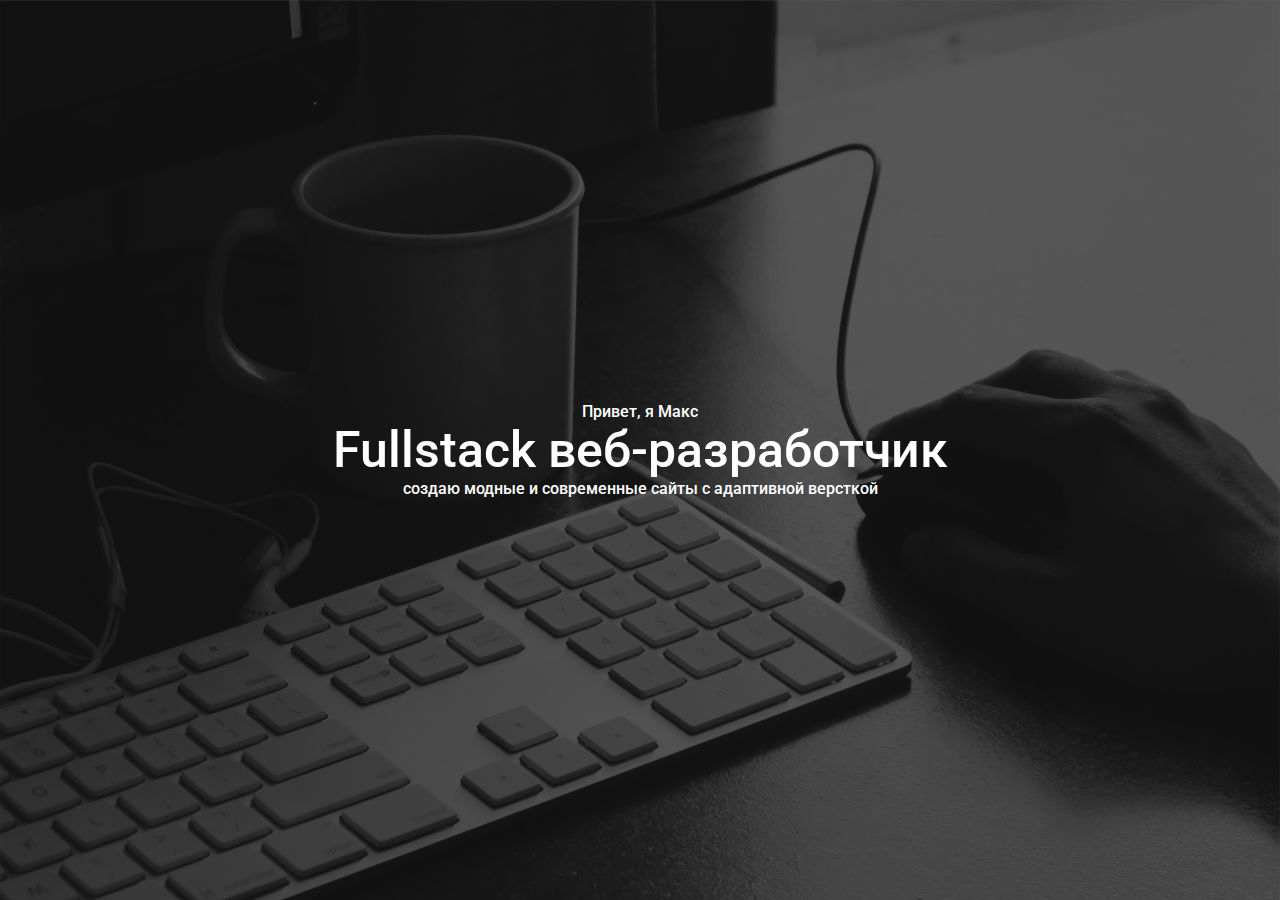
==== index.html @ 05fc02f1 "Added hello message" ====
<!DOCTYPE html>
<html lang="ru" dir="ltr">
  <head>
    <meta charset="utf-8">
    <title>Fullstack web-developer</title>
    <link rel="stylesheet" href="main.css">
    <link rel="preconnect" href="https://fonts.gstatic.com">
<link href="https://fonts.googleapis.com/css2?family=Roboto:ital,wght@0,100;0,300;0,400;0,500;0,700;0,900;1,100;1,300;1,400;1,500;1,700;1,900&display=swap" rel="stylesheet">
  </head>
  <body>
    <div id="header">
      <div class="header_hello">
        <span class="smaller">Привет, я Макс</span><br>
        <span class="main">Fullstack веб-разработчик</span><br>
        <span class="smaller">создаю модные и современные сайты с адаптивной версткой</span><br>
      </div>
    </div>
  </body>
</html>
---- main.css ----
body{
  margin: 0;
  font-family: 'Roboto', sans-serif;
}
#header::before{
  content:"";
  position: absolute;
  background-image: url("cover.jpg");
  background-position: center top;
  background-size:cover;
  filter:brightness(0.35);
  width: 100%;
  height:100%;
  top:0;
  left: 0;
}
#header{
  text-align: center;
  display: flex;
  flex-flow: column nowrap;
  align-items: center;
  align-content: center;
  justify-content: center;
  height:100vh;
}
.header_hello{
  position: relative;
}
.smaller{
  color: white;
  font-weight: 500;

}
.main{
  color:white;
  font-weight: 500;
  font-size: 50px;
}
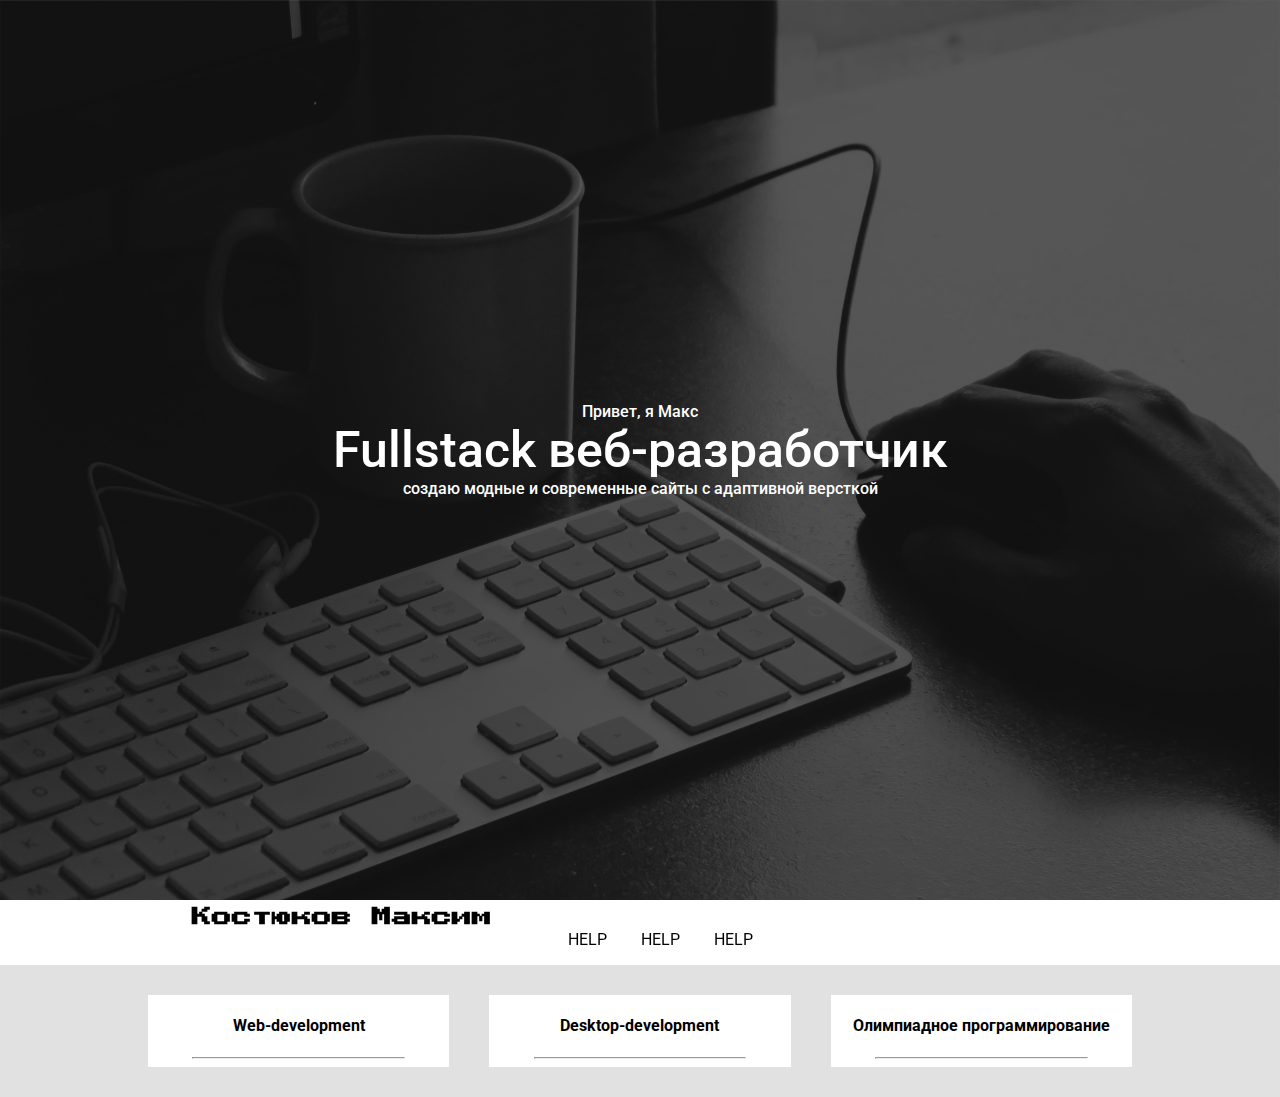
==== commit a4f933b0: "adaptive fixes" ====
--- a/index.html
+++ b/index.html
@@ -2,17 +2,41 @@
 <html lang="ru" dir="ltr">
   <head>
     <meta charset="utf-8">
+    <meta name="viewport" content="width=device-width, initial-scale=1.0">
     <title>Fullstack web-developer</title>
     <link rel="stylesheet" href="main.css">
     <link rel="preconnect" href="https://fonts.gstatic.com">
-<link href="https://fonts.googleapis.com/css2?family=Roboto:ital,wght@0,100;0,300;0,400;0,500;0,700;0,900;1,100;1,300;1,400;1,500;1,700;1,900&display=swap" rel="stylesheet">
+    <link href="https://fonts.googleapis.com/css2?family=Roboto:ital,wght@0,100;0,300;0,400;0,500;0,700;0,900;1,100;1,300;1,400;1,500;1,700;1,900&display=swap" rel="stylesheet">
+    <link rel="preconnect" href="https://fonts.gstatic.com">
+    <link href="https://fonts.googleapis.com/css2?family=Press+Start+2P&display=swap" rel="stylesheet">
   </head>
   <body>
     <div id="header">
-      <div class="header_hello">
-        <span class="smaller">Привет, я Макс</span><br>
-        <span class="main">Fullstack веб-разработчик</span><br>
-        <span class="smaller">создаю модные и современные сайты с адаптивной версткой</span><br>
+      <div class="headerHello">
+        <span class="smallerHelloText">Привет, я Макс</span><br>
+        <span class="mainHelloText">Fullstack веб-разработчик</span><br>
+        <span class="smallerHelloText">создаю модные и современные сайты с адаптивной версткой</span><br>
+      </div>
+    </div>
+    <div id="navbar">
+      <div class="navbarHeader">Костюков Максим</div>
+      <ul>
+      <il>help</il>
+      <il>help</il>
+      <il>help</il>
+    </ul></div>
+    <div id="skills">
+      <div class="skill">
+        <h4>Web-development</h4>
+          <hr>
+      </div>
+      <div class="skill">
+        <h4>Desktop-development</h4>
+          <hr>
+      </div>
+      <div class="skill">
+        <h4>Олимпиадное программирование</h4>
+        <hr>
       </div>
     </div>
   </body>
--- a/main.css
+++ b/main.css
@@ -2,6 +2,7 @@
   margin: 0;
   font-family: 'Roboto', sans-serif;
 }
+
 #header::before{
   content:"";
   position: absolute;
@@ -23,16 +24,83 @@
   justify-content: center;
   height:100vh;
 }
-.header_hello{
+.headerHello{
   position: relative;
 }
-.smaller{
+.smallerHelloText{
   color: white;
   font-weight: 500;
 
 }
-.main{
+.mainHelloText{
   color:white;
   font-weight: 500;
   font-size: 50px;
 }
+
+#navbar{
+  position: sticky;
+  top:0;
+  display: flex;
+  flex-flow: column wrap;
+  align-items: center;
+  align-content: center;
+  width:100%;
+}
+
+#navbar .navbarHeader{
+  font-weight: 600;
+  font-size: 20px;
+  position: absolute;
+  left:15%;
+  top:7px;
+  font-family: 'Press Start 2P';
+}
+
+#navbar ul{
+  margin-top: 30px;
+  list-style: none;
+}
+#navbar ul il{
+  text-transform: uppercase;
+  margin-left: 15px;
+  margin-right: 15px;
+}
+
+#skills{
+  display: flex;
+  flex-flow: row wrap;
+
+  background-color: rgb(225,225,225);
+  padding-top: 30px;
+  padding-bottom: 30px;
+  padding-left: 10px;
+  padding-right: 10px;
+}
+@media (min-width: 1000px) {
+  #skills{
+    padding-left:10%;
+    padding-right: 10%;
+  }
+}
+
+#skills .skill{
+  background: #fff;
+  flex:1;
+
+  margin-left: 20px;
+  margin-right: 20px;
+}
+#skills .skill h4{
+  text-align: center;
+}
+#skills .skill hr{
+  width: 70%;
+}
+
+#skills:first-child{
+  margin-left:0;
+}
+#skills:last-child{
+  margin-right:0;
+}
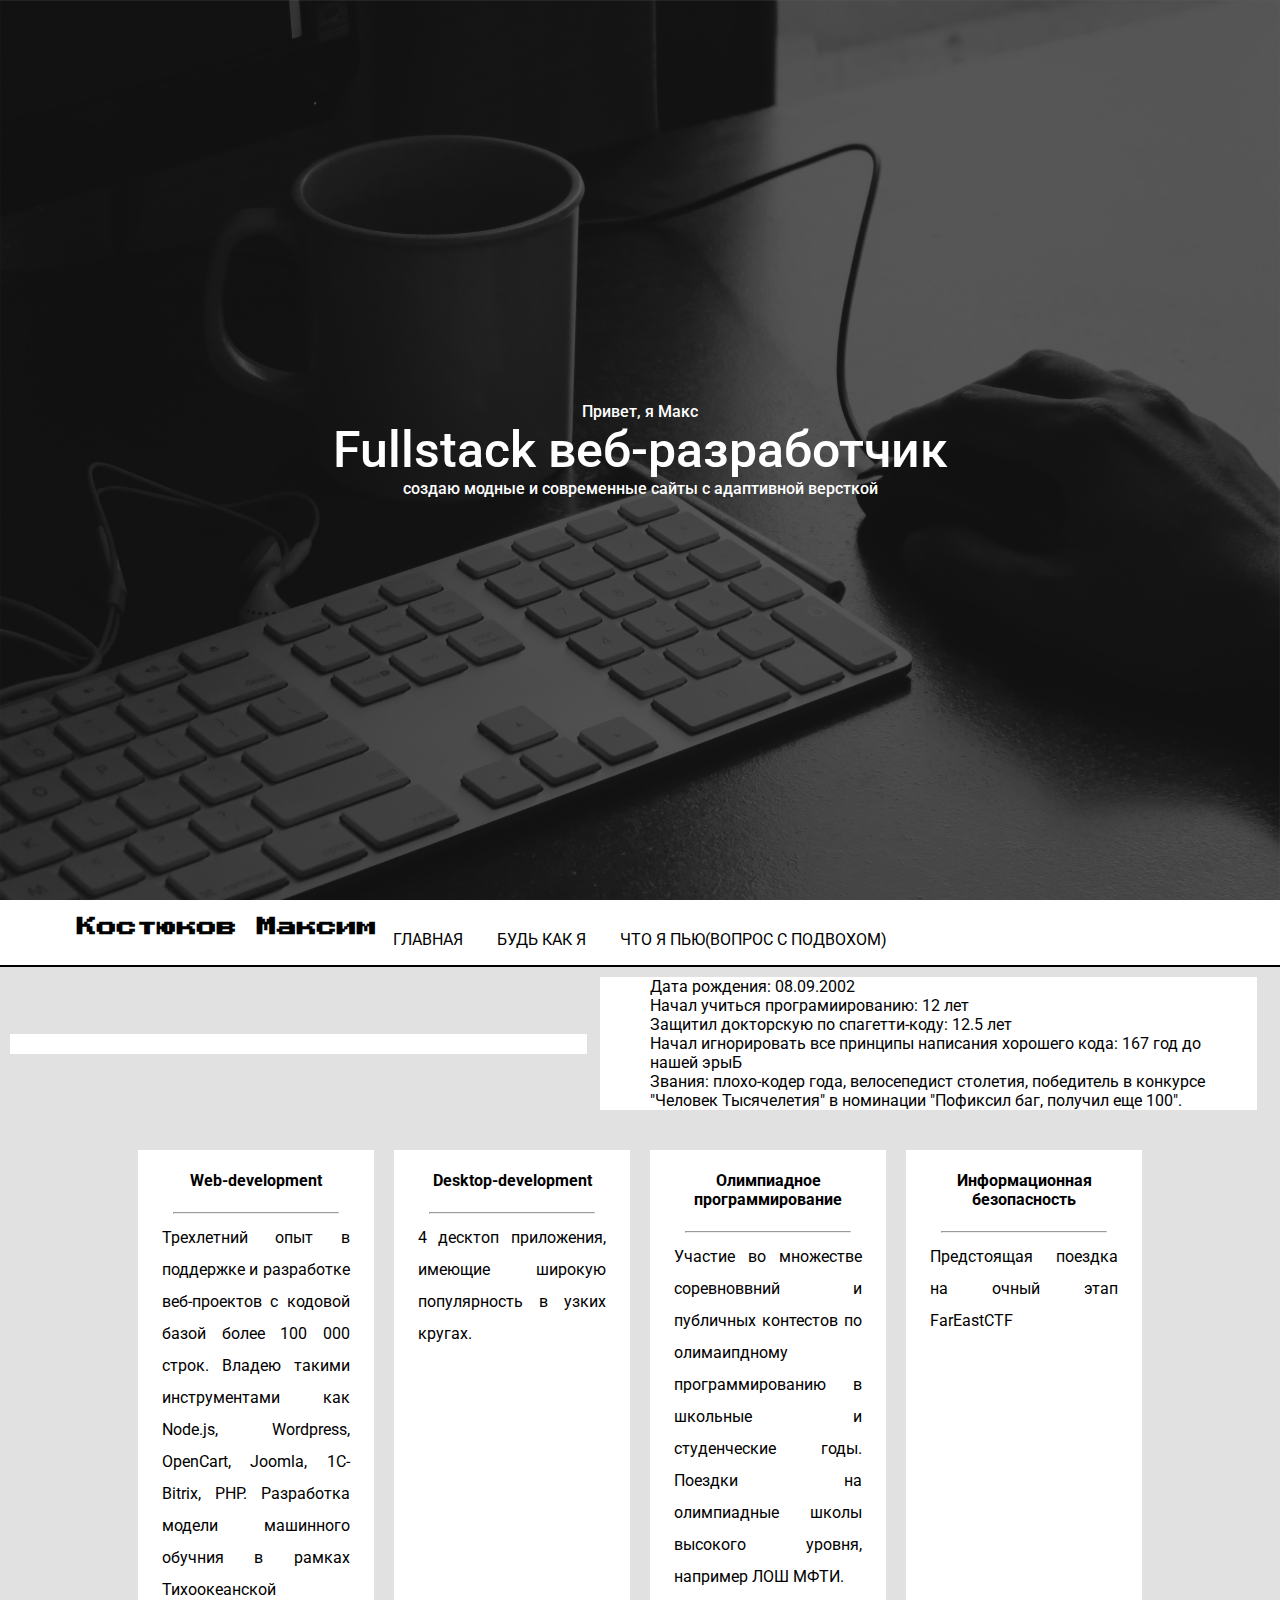
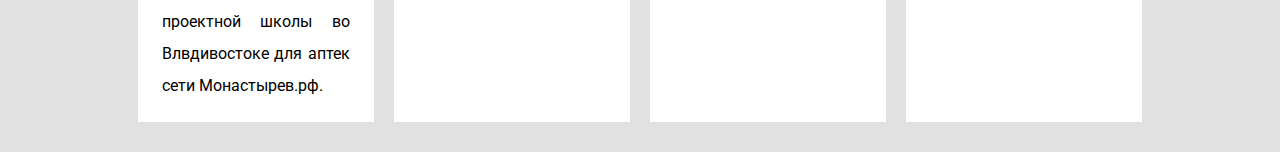
==== commit 187e2d70: "added bio" ====
--- a/index.html
+++ b/index.html
@@ -21,22 +21,34 @@
     <div id="navbar">
       <div class="navbarHeader">Костюков Максим</div>
       <ul>
-      <il>help</il>
-      <il>help</il>
-      <il>help</il>
+      <il>главная</il>
+      <il>будь как я</il>
+      <il>что я пью(вопрос с подвохом)</il>
     </ul></div>
+    <div id="bio">
+      <div id="bioPhoto"><img src="DSC_6607.jpg" alt=""></div>
+      <div id="bioByItself">Дата рождения: 08.09.2002 <br>Начал учиться програмиированию: 12 лет<br>Защитил докторскую по спагетти-коду: 12.5 лет <br>Начал игнорировать все принципы написания хорошего кода: 167 год до нашей эрыБ<br>Звания: плохо-кодер года, велосепедист столетия, победитель в конкурсе "Человек Тысячелетия" в номинации "Пофиксил баг, получил еще 100".</div>
+    </div>
     <div id="skills">
       <div class="skill">
         <h4>Web-development</h4>
-          <hr>
+        <hr>
+        <div class="skillText">Трехлетний опыт в поддержке и разработке веб-проектов с кодовой базой более 100 000 строк. Владею такими инструментами как Node.js, Wordpress, OpenCart, Joomla, 1C-Bitrix, PHP. Разработка модели машинного обучния в рамках Тихоокеанской проектной школы во Влвдивостоке для аптек сети <link href="https://монастырев.рф">Монастырев.рф.</link></div>
       </div>
       <div class="skill">
         <h4>Desktop-development</h4>
-          <hr>
+        <hr>
+        <div class="skillText">4 десктоп приложения, имеющие широкую популярность в узких кругах.</div>
       </div>
       <div class="skill">
         <h4>Олимпиадное программирование</h4>
         <hr>
+        <div class="skillText">Участие во множестве соревноввний и публичных контестов по олимаипдному программированию в школьные и студенческие годы. Поездки на олимпиадные школы высокого уровня, например ЛОШ МФТИ.</div>
+      </div>
+      <div class="skill">
+        <h4>Информационная безопасность</h4>
+        <hr>
+        <div class="skillText">Предстоящая поездка на очный этап FarEastCTF</div>
       </div>
     </div>
   </body>
--- a/main.css
+++ b/main.css
@@ -46,20 +46,23 @@
   align-items: center;
   align-content: center;
   width:100%;
+  background: #fff;
+  border-bottom:black solid 2px;
 }
 
 #navbar .navbarHeader{
   font-weight: 600;
   font-size: 20px;
-  position: absolute;
-  left:15%;
-  top:7px;
+  text-align: center;
+  margin-top: 10px;
+  position: relative;
   font-family: 'Press Start 2P';
 }
 
 #navbar ul{
   margin-top: 30px;
   list-style: none;
+  padding:0;
 }
 #navbar ul il{
   text-transform: uppercase;
@@ -69,7 +72,7 @@
 
 #skills{
   display: flex;
-  flex-flow: row wrap;
+  flex-flow: column wrap;
 
   background-color: rgb(225,225,225);
   padding-top: 30px;
@@ -77,19 +80,15 @@
   padding-left: 10px;
   padding-right: 10px;
 }
-@media (min-width: 1000px) {
-  #skills{
-    padding-left:10%;
-    padding-right: 10%;
-  }
-}
 
 #skills .skill{
   background: #fff;
   flex:1;
 
-  margin-left: 20px;
-  margin-right: 20px;
+  margin-left: 1%;
+  margin-right: 1%;
+  margin-top: 20px;
+  padding-bottom:20px;
 }
 #skills .skill h4{
   text-align: center;
@@ -104,3 +103,69 @@
 #skills:last-child{
   margin-right:0;
 }
+
+#skills .skill .skillText{
+  text-align: justify;
+  width:80%;
+  margin: auto;
+  line-height: 2;
+}
+
+#bio{
+  background: rgb(225,225,225);
+  padding:10px;
+  display: flex;
+  flex-direction: column;
+
+}
+#bioPhoto{
+  width:95%;
+  background: white;
+  margin:auto;
+  padding: 10px;
+  display: flex;
+  align-content: center;
+  flex:1;
+}
+#bioPhoto img{
+  max-width:75%;
+  max-height: 75%;
+  margin: auto;
+}
+#bioByItself{
+  display: flex;
+  align-items: center;
+  align-content: center;
+  background: white;
+  flex:1;
+  margin-left: 1%;
+  margin-right:1%;
+  padding-left:4%;
+  padding-right:4%;
+}
+
+@media (min-width: 1279px) {
+  #navbar .navbarHeader{
+    font-weight: 600;
+    font-size: 20px;
+    position: absolute;
+    left:6%;
+    top:7px;
+    font-family: 'Press Start 2P';
+  }
+  #skills{
+    padding-left:10%;
+    padding-right: 10%;
+  }
+  #skills{
+    flex-direction: row
+  }
+  #skills .skill{
+    margin-top: 0;
+  }
+  #bio{
+    padding:10px;
+    display: flex;
+    flex-direction: row ;
+  }
+}
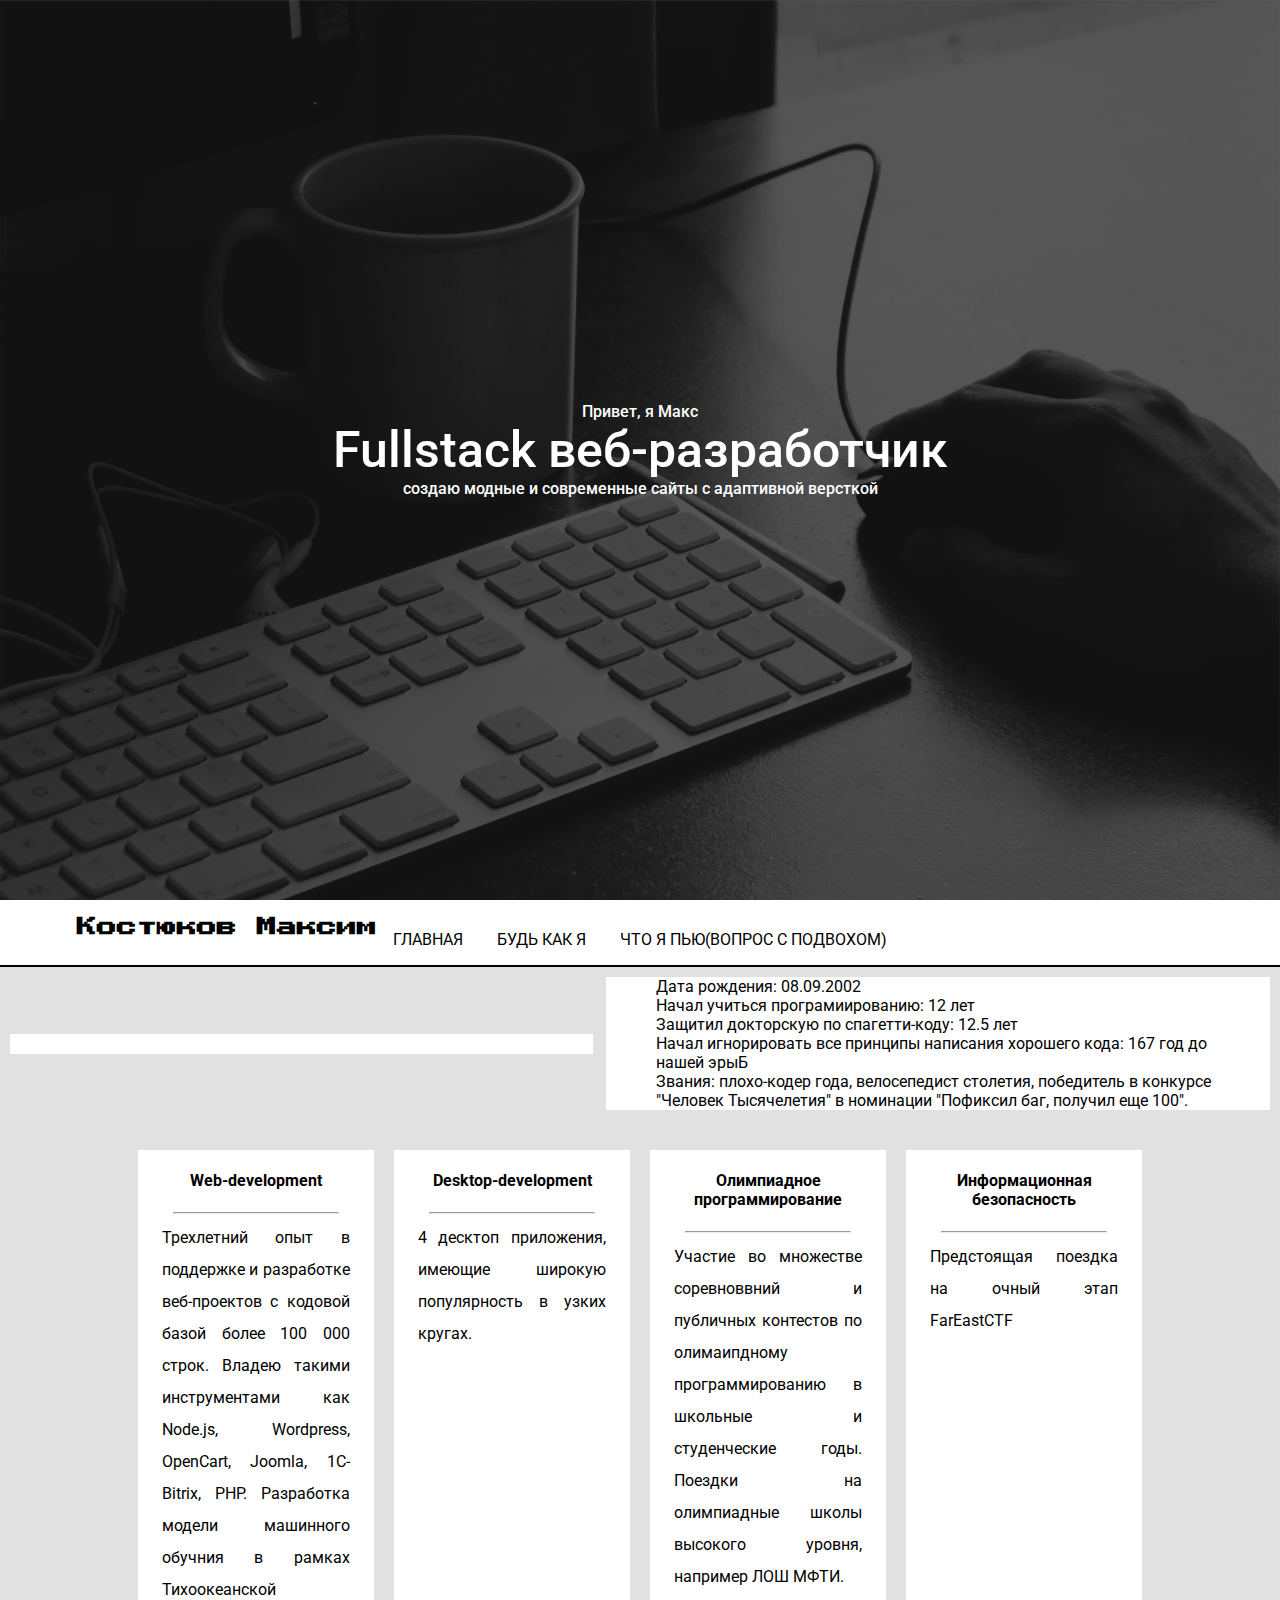
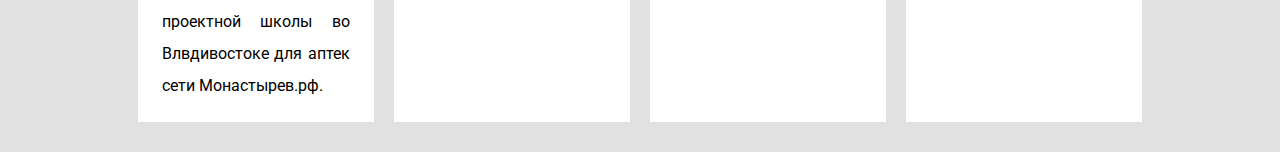
==== commit 047ae897: "added new pages and fixed navbar" ====
--- a/index.html
+++ b/index.html
@@ -21,9 +21,9 @@
     <div id="navbar">
       <div class="navbarHeader">Костюков Максим</div>
       <ul>
-      <il>главная</il>
-      <il>будь как я</il>
-      <il>что я пью(вопрос с подвохом)</il>
+      <il><a href="index.html">главная</a></il>
+      <il><a href="beLikeMe.html">будь как я</a></il>
+      <il><a href="drinks.html">что я пью(вопрос с подвохом)</a></il>
     </ul></div>
     <div id="bio">
       <div id="bioPhoto"><img src="DSC_6607.jpg" alt=""></div>
--- a/main.css
+++ b/main.css
@@ -139,9 +139,12 @@
   background: white;
   flex:1;
   margin-left: 1%;
-  margin-right:1%;
   padding-left:4%;
   padding-right:4%;
+}
+#navbar ul il a{
+  color:black;
+  text-decoration: none;
 }
 
 @media (min-width: 1279px) {
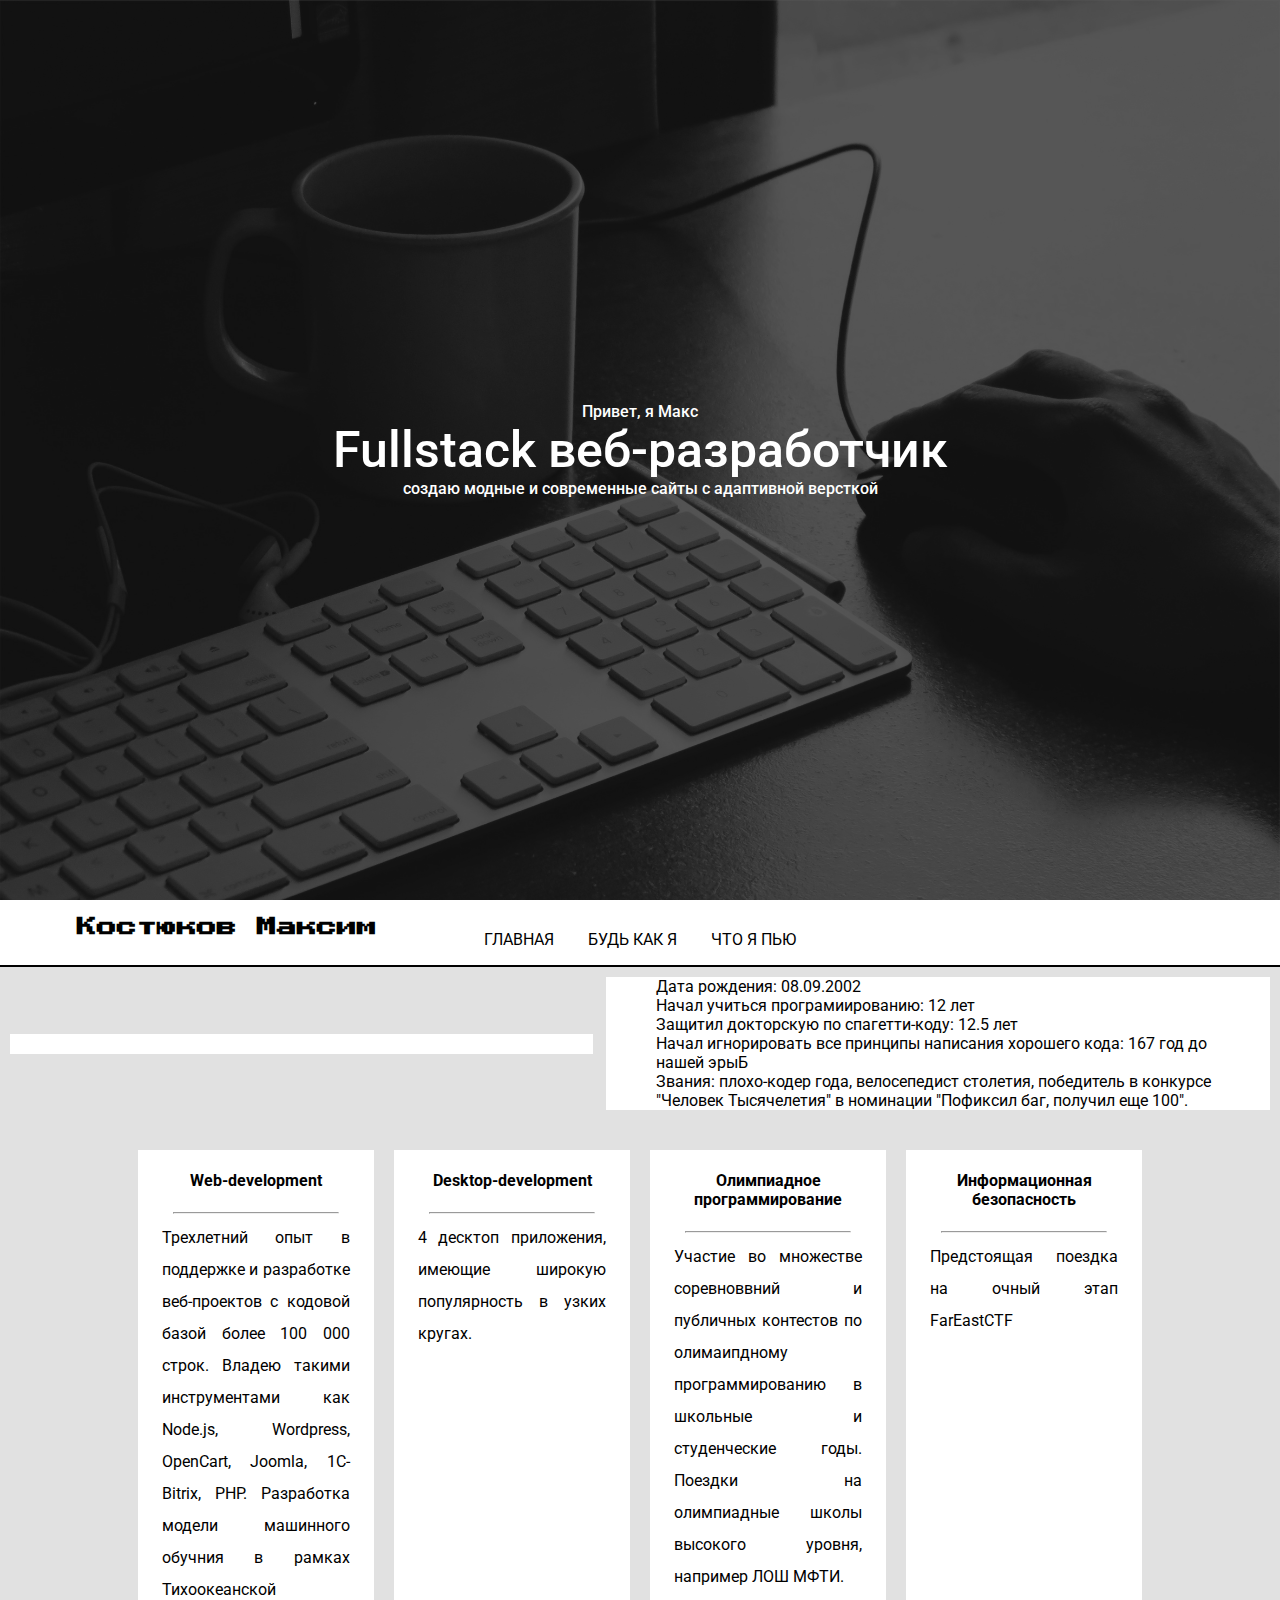
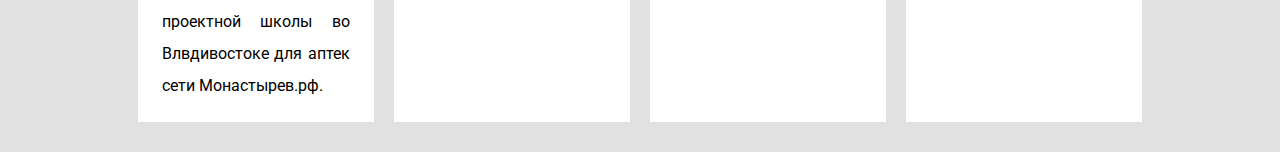
==== commit 77fa8e87: "really final" ====
--- a/index.html
+++ b/index.html
@@ -23,7 +23,7 @@
       <ul>
       <il><a href="index.html">главная</a></il>
       <il><a href="beLikeMe.html">будь как я</a></il>
-      <il><a href="drinks.html">что я пью(вопрос с подвохом)</a></il>
+      <il><a href="drinks.html">что я пью</a></il>
     </ul></div>
     <div id="bio">
       <div id="bioPhoto"><img src="DSC_6607.jpg" alt=""></div>
--- a/main.css
+++ b/main.css
@@ -147,7 +147,33 @@
   text-decoration: none;
 }
 
+#cards{
+  display: flex;
+  flex-flow: column wrap;
+}
+
+#cards .card{
+  flex:1;
+  margin:10px;
+  background: rgb(225,225,225);
+  text-align: center;
+}
+#cards .card img{
+  margin-bottom: 10px;
+  max-width: 100%;
+  max-height: 100%;
+}
+#cards .card .cardName{
+  margin-bottom: 10px;
+  font-size: 22px;
+  font-weight: 500;
+}
+
 @media (min-width: 1279px) {
+  #cards{
+    display: flex;
+    flex-flow: row wrap;
+  }
   #navbar .navbarHeader{
     font-weight: 600;
     font-size: 20px;
